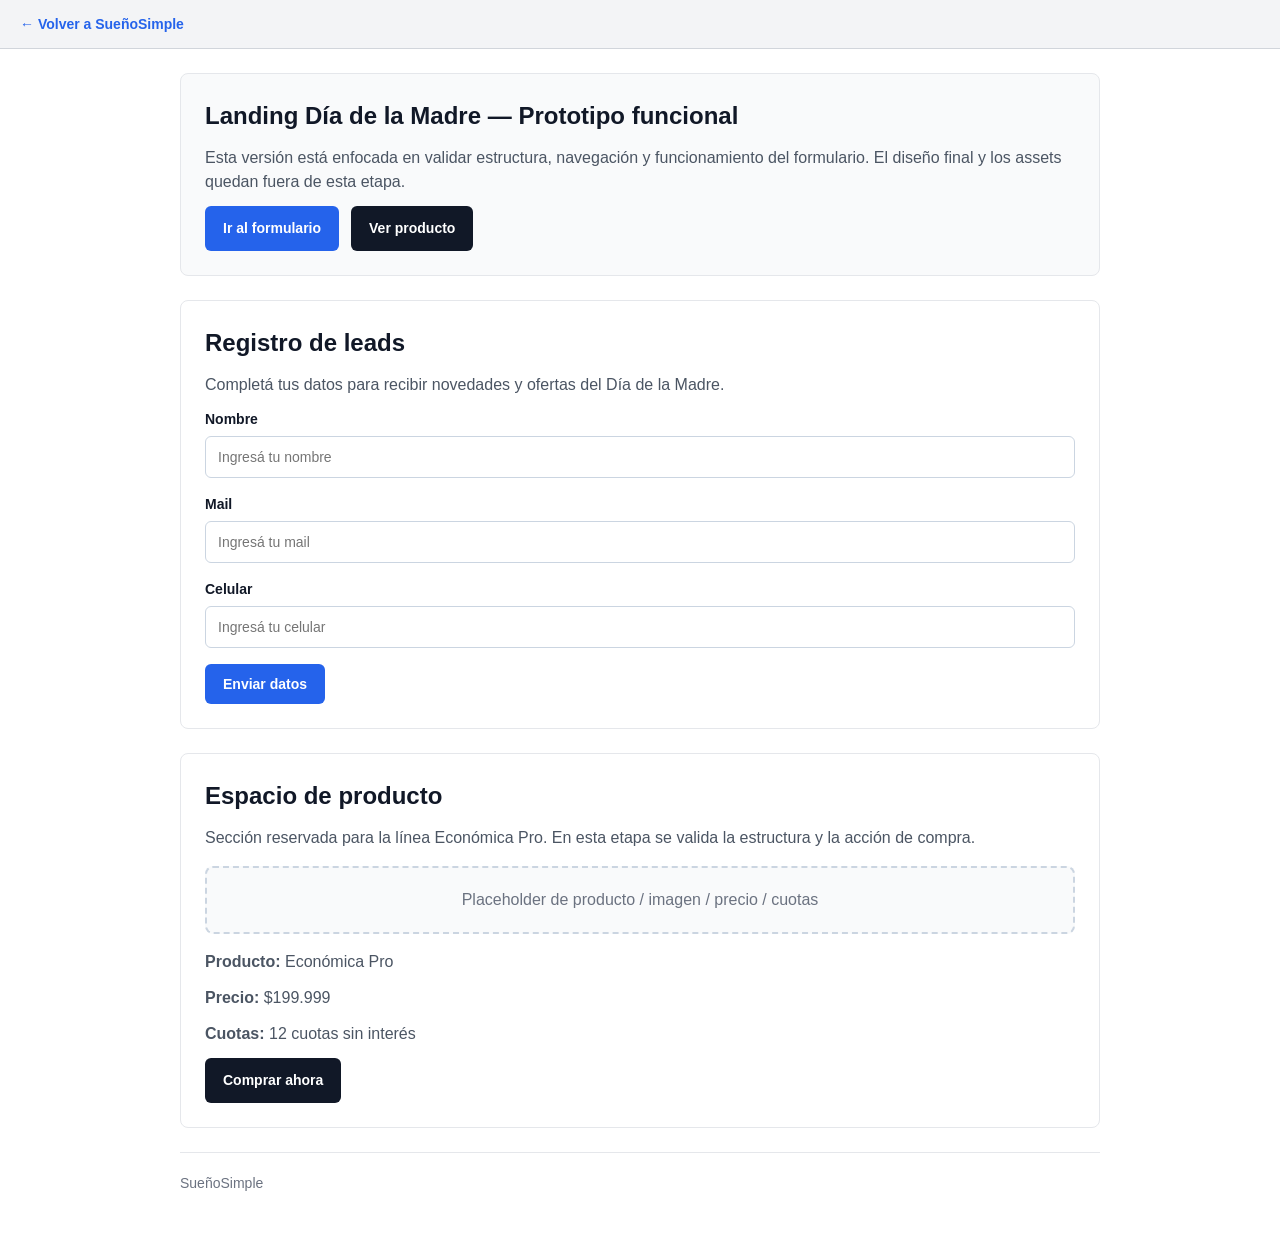
==== suenosimple/dia-de-la-madre.html @ efe9cb8e "landing dia de la madre prototipo" ====
<!DOCTYPE html>
<html lang="es">
<head>
  <meta charset="UTF-8" />
  <meta name="viewport" content="width=device-width, initial-scale=1.0" />
  <title>Día de la Madre — SueñoSimple</title>

  <style>
    * {
      box-sizing: border-box;
      margin: 0;
      padding: 0;
    }

    body {
      font-family: Arial, sans-serif;
      background: #ffffff;
      color: #111827;
      line-height: 1.5;
    }

    .back-bar {
      background: #f3f4f6;
      border-bottom: 1px solid #d1d5db;
      padding: 12px 20px;
    }

    .back-bar a {
      color: #2563eb;
      text-decoration: none;
      font-size: 14px;
      font-weight: 600;
    }

    .back-bar a:hover {
      text-decoration: underline;
    }

    .container {
      max-width: 960px;
      margin: 0 auto;
      padding: 24px 20px 48px;
    }

    .section {
      border: 1px solid #e5e7eb;
      border-radius: 8px;
      padding: 24px;
      margin-bottom: 24px;
      background: #ffffff;
    }

    .section h1,
    .section h2 {
      margin-bottom: 12px;
    }

    .section p {
      margin-bottom: 12px;
      color: #4b5563;
    }

    .hero {
      background: #f9fafb;
    }

    .form-group {
      margin-bottom: 16px;
    }

    label {
      display: block;
      margin-bottom: 6px;
      font-size: 14px;
      font-weight: 700;
      color: #111827;
    }

    input {
      width: 100%;
      padding: 12px;
      border: 1px solid #cbd5e1;
      border-radius: 6px;
      font-size: 14px;
    }

    input:focus {
      outline: 2px solid #93c5fd;
      border-color: #2563eb;
    }

    .button-row {
      display: flex;
      gap: 12px;
      flex-wrap: wrap;
      margin-top: 8px;
    }

    .btn {
      display: inline-block;
      padding: 12px 18px;
      border: none;
      border-radius: 6px;
      cursor: pointer;
      text-decoration: none;
      font-size: 14px;
      font-weight: 700;
    }

    .btn-primary {
      background: #2563eb;
      color: #ffffff;
    }

    .btn-primary:hover {
      background: #1d4ed8;
    }

    .btn-secondary {
      background: #111827;
      color: #ffffff;
    }

    .btn-secondary:hover {
      background: #000000;
    }

    .status-message {
      margin-top: 16px;
      padding: 12px;
      border-radius: 6px;
      font-size: 14px;
      display: none;
    }

    .status-success {
      display: block;
      background: #dcfce7;
      border: 1px solid #86efac;
      color: #166534;
    }

    .status-error {
      display: block;
      background: #fee2e2;
      border: 1px solid #fca5a5;
      color: #991b1b;
    }

    .product-placeholder {
      border: 2px dashed #cbd5e1;
      border-radius: 8px;
      padding: 20px;
      text-align: center;
      background: #f9fafb;
      margin: 16px 0;
      color: #6b7280;
    }

    .list {
      padding-left: 18px;
      color: #374151;
    }

    .list li {
      margin-bottom: 8px;
    }

    .footer {
      border-top: 1px solid #e5e7eb;
      padding-top: 20px;
      font-size: 14px;
      color: #6b7280;
    }

    @media (max-width: 640px) {
      .container {
        padding: 16px 14px 32px;
      }

      .section {
        padding: 18px;
      }

      .button-row {
        flex-direction: column;
      }

      .btn {
        width: 100%;
        text-align: center;
      }
    }
  </style>
</head>
<body>
  <div class="back-bar">
    <a href="index.html">← Volver a SueñoSimple</a>
  </div>

  <main class="container">
    <section class="section hero" id="inicio">
      <h1>Landing Día de la Madre — Prototipo funcional</h1>
      <p>
        Esta versión está enfocada en validar estructura, navegación y funcionamiento
        del formulario. El diseño final y los assets quedan fuera de esta etapa.
      </p>

      <div class="button-row">
        <a href="#formulario" class="btn btn-primary">Ir al formulario</a>
        <a href="#producto" class="btn btn-secondary">Ver producto</a>
      </div>
    </section>

    <section class="section" id="formulario">
      <h2>Registro de leads</h2>
      <p>
        Completá tus datos para recibir novedades y ofertas del Día de la Madre.
      </p>

      <form id="leadForm" novalidate>
        <div class="form-group">
          <label for="name">Nombre</label>
          <input
            type="text"
            id="name"
            name="name"
            placeholder="Ingresá tu nombre"
          />
        </div>

        <div class="form-group">
          <label for="email">Mail</label>
          <input
            type="email"
            id="email"
            name="email"
            placeholder="Ingresá tu mail"
          />
        </div>

        <div class="form-group">
          <label for="phone">Celular</label>
          <input
            type="tel"
            id="phone"
            name="phone"
            placeholder="Ingresá tu celular"
          />
        </div>

        <div class="button-row">
          <button type="submit" class="btn btn-primary">Enviar datos</button>
        </div>

        <div id="formMessage" class="status-message"></div>
      </form>
    </section>

    <section class="section" id="producto">
      <h2>Espacio de producto</h2>
      <p>
        Sección reservada para la línea Económica Pro. En esta etapa se valida la
        estructura y la acción de compra.
      </p>

      <div class="product-placeholder">
        Placeholder de producto / imagen / precio / cuotas
      </div>

      <p><strong>Producto:</strong> Económica Pro</p>
      <p><strong>Precio:</strong> $199.999</p>
      <p><strong>Cuotas:</strong> 12 cuotas sin interés</p>

      <div class="button-row">
        <a href="checkout-test.html" class="btn btn-secondary">
          Comprar ahora
        </a>
      </div>
    </section>

    <section class="footer">
      <p>SueñoSimple</p>
    </section>
  </main>

  <script>
    const form = document.getElementById('leadForm');
    const message = document.getElementById('formMessage');

    function isValidEmail(email) {
      return /^[^\s@]+@[^\s@]+\.[^\s@]+$/.test(email);
    }

    function showMessage(text, type) {
      message.textContent = text;
      message.className = 'status-message';
      message.classList.add(type === 'success' ? 'status-success' : 'status-error');
    }

    form.addEventListener('submit', function (event) {
      event.preventDefault();

      const name = document.getElementById('name').value.trim();
      const email = document.getElementById('email').value.trim();
      const phone = document.getElementById('phone').value.trim();

      if (!name || !email || !phone) {
        showMessage('Todos los campos son obligatorios.', 'error');
        return;
      }

      if (!isValidEmail(email)) {
        showMessage('Ingresá un email válido.', 'error');
        return;
      }

      showMessage('Tus datos fueron recibidos correctamente.', 'success');
      form.reset();
    });
  </script>
</body>
</html>
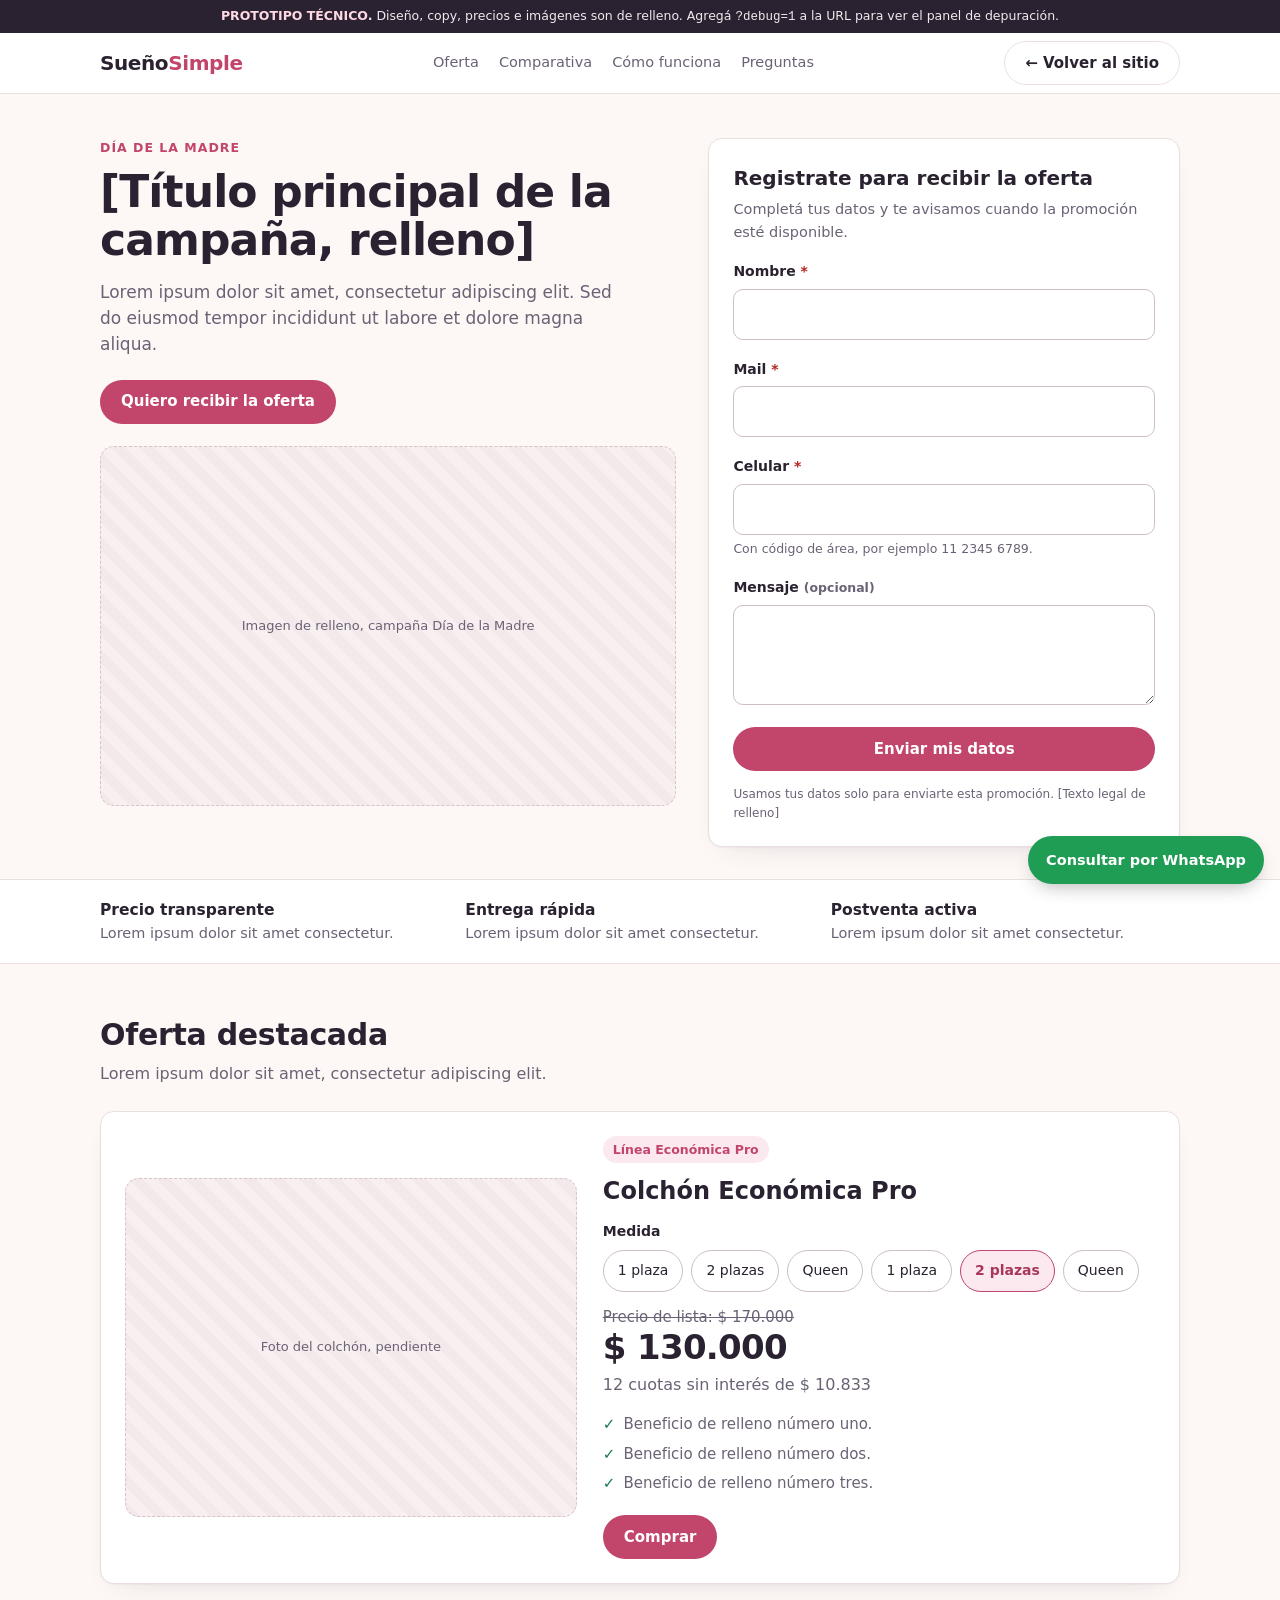
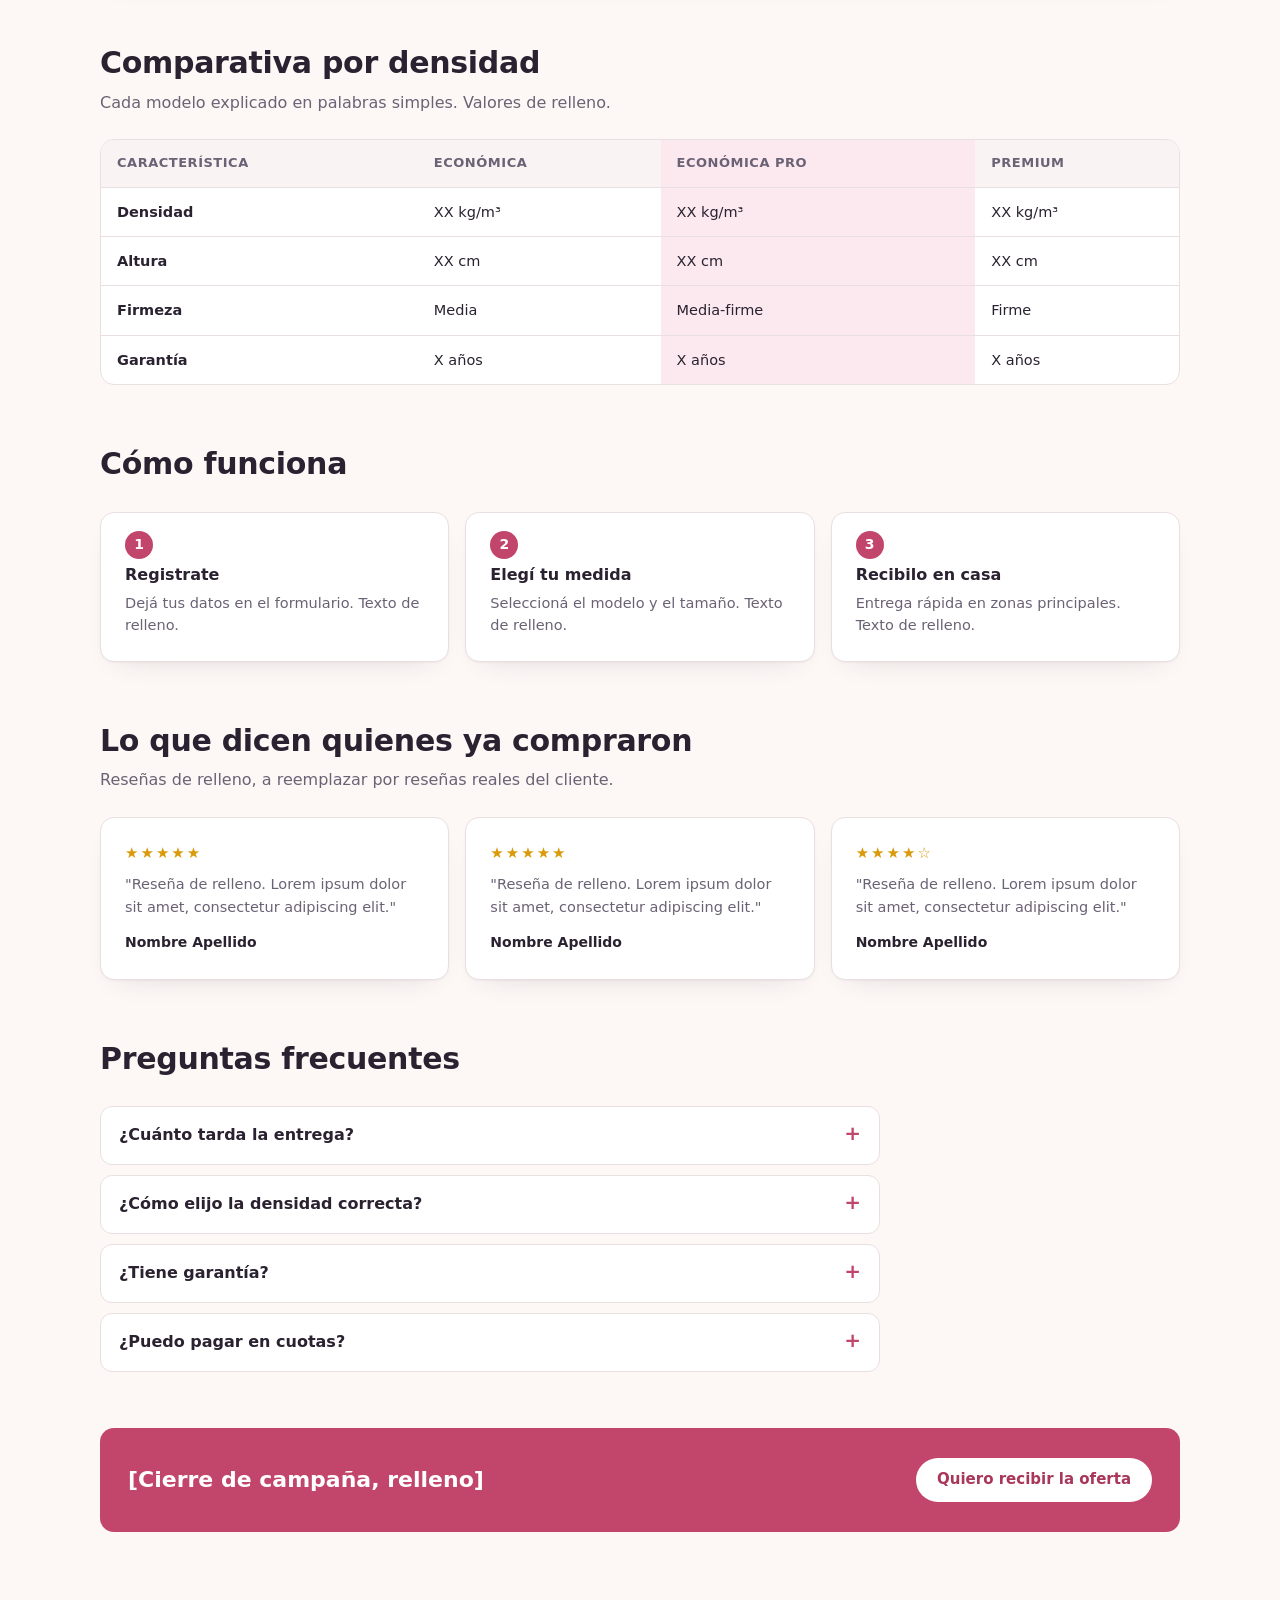
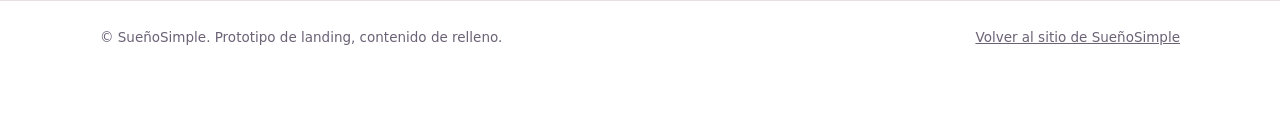
==== commit 1f6fcf08: "feat: agrega landings dia de la madre" ====
--- a/suenosimple/dia-de-la-madre.html
+++ b/suenosimple/dia-de-la-madre.html
@@ -1,323 +1,625 @@
 <!DOCTYPE html>
-<html lang="es">
-<head>
-  <meta charset="UTF-8" />
-  <meta name="viewport" content="width=device-width, initial-scale=1.0" />
-  <title>Día de la Madre — SueñoSimple</title>
-
-  <style>
-    * {
-      box-sizing: border-box;
-      margin: 0;
-      padding: 0;
-    }
-
-    body {
-      font-family: Arial, sans-serif;
-      background: #ffffff;
-      color: #111827;
-      line-height: 1.5;
-    }
-
-    .back-bar {
-      background: #f3f4f6;
-      border-bottom: 1px solid #d1d5db;
-      padding: 12px 20px;
-    }
-
-    .back-bar a {
-      color: #2563eb;
-      text-decoration: none;
-      font-size: 14px;
-      font-weight: 600;
-    }
-
-    .back-bar a:hover {
-      text-decoration: underline;
-    }
-
-    .container {
-      max-width: 960px;
-      margin: 0 auto;
-      padding: 24px 20px 48px;
-    }
-
-    .section {
-      border: 1px solid #e5e7eb;
-      border-radius: 8px;
-      padding: 24px;
-      margin-bottom: 24px;
-      background: #ffffff;
-    }
-
-    .section h1,
-    .section h2 {
-      margin-bottom: 12px;
-    }
-
-    .section p {
-      margin-bottom: 12px;
-      color: #4b5563;
-    }
-
-    .hero {
-      background: #f9fafb;
-    }
-
-    .form-group {
-      margin-bottom: 16px;
-    }
-
-    label {
-      display: block;
-      margin-bottom: 6px;
-      font-size: 14px;
-      font-weight: 700;
-      color: #111827;
-    }
-
-    input {
-      width: 100%;
-      padding: 12px;
-      border: 1px solid #cbd5e1;
-      border-radius: 6px;
-      font-size: 14px;
-    }
-
-    input:focus {
-      outline: 2px solid #93c5fd;
-      border-color: #2563eb;
-    }
-
-    .button-row {
-      display: flex;
-      gap: 12px;
-      flex-wrap: wrap;
-      margin-top: 8px;
-    }
-
-    .btn {
-      display: inline-block;
-      padding: 12px 18px;
-      border: none;
-      border-radius: 6px;
-      cursor: pointer;
-      text-decoration: none;
-      font-size: 14px;
-      font-weight: 700;
-    }
-
-    .btn-primary {
-      background: #2563eb;
-      color: #ffffff;
-    }
-
-    .btn-primary:hover {
-      background: #1d4ed8;
-    }
-
-    .btn-secondary {
-      background: #111827;
-      color: #ffffff;
-    }
-
-    .btn-secondary:hover {
-      background: #000000;
-    }
-
-    .status-message {
-      margin-top: 16px;
-      padding: 12px;
-      border-radius: 6px;
-      font-size: 14px;
-      display: none;
-    }
-
-    .status-success {
-      display: block;
-      background: #dcfce7;
-      border: 1px solid #86efac;
-      color: #166534;
-    }
-
-    .status-error {
-      display: block;
-      background: #fee2e2;
-      border: 1px solid #fca5a5;
-      color: #991b1b;
-    }
-
-    .product-placeholder {
-      border: 2px dashed #cbd5e1;
-      border-radius: 8px;
-      padding: 20px;
-      text-align: center;
-      background: #f9fafb;
-      margin: 16px 0;
-      color: #6b7280;
-    }
-
-    .list {
-      padding-left: 18px;
-      color: #374151;
-    }
-
-    .list li {
-      margin-bottom: 8px;
-    }
-
-    .footer {
-      border-top: 1px solid #e5e7eb;
-      padding-top: 20px;
-      font-size: 14px;
-      color: #6b7280;
-    }
-
-    @media (max-width: 640px) {
-      .container {
-        padding: 16px 14px 32px;
-      }
-
-      .section {
-        padding: 18px;
-      }
-
-      .button-row {
-        flex-direction: column;
-      }
-
-      .btn {
-        width: 100%;
-        text-align: center;
-      }
-    }
-  </style>
+<!-- saved from url=(0116) -->
+<html lang="es"><head><meta http-equiv="Content-Type" content="text/html; charset=UTF-8">
+
+<meta name="viewport" content="width=device-width, initial-scale=1">
+<meta name="description" content="Prototipo técnico de la landing de Día de la Madre de SueñoSimple.">
+<title>Prototipo, Landing Día de la Madre | SueñoSimple</title>
+<style>
+  :root{
+    --bg:#fdf8f6; --surface:#ffffff; --ink:#2a2230; --ink-dim:#6b6275;
+    --line:#eadfe0; --accent:#c2456b; --accent-dark:#a8375a; --accent-ink:#ffffff; --accent-soft:#fbe9ef;
+    --ok:#1f7a4d; --ok-soft:#e6f4ec; --err:#b3261e; --err-soft:#fdeceb; --warn-soft:#fff6e0;
+    --radius:14px;
+  }
+  *{ box-sizing:border-box; margin:0; padding:0; }
+  html{ scroll-behavior:smooth; scroll-padding-top:76px; }
+  body{ font-family:system-ui,-apple-system,"Segoe UI",Roboto,Arial,sans-serif; background:var(--bg); color:var(--ink); line-height:1.55; -webkit-font-smoothing:antialiased; }
+  a{ color:inherit; }
+  img,svg{ max-width:100%; display:block; }
+  .wrap{ width:min(1080px,100% - 32px); margin-inline:auto; }
+  :focus-visible{ outline:3px solid #7a5af8; outline-offset:2px; border-radius:6px; }
+  .skip{ position:absolute; left:-9999px; top:8px; background:#fff; padding:10px 14px; border-radius:8px; z-index:100; }
+  .skip:focus{ left:8px; }
+
+  .proto-bar{ background:#2a2230; color:#f3e9ef; font-size:12.5px; text-align:center; padding:6px 12px; }
+  .proto-bar b{ color:#ffd9e4; }
+
+  header.top{ position:sticky; top:0; z-index:50; background:rgba(255,255,255,.94); backdrop-filter:saturate(1.4) blur(6px); border-bottom:1px solid var(--line); }
+  .top-in{ display:flex; align-items:center; justify-content:space-between; gap:14px; min-height:60px; }
+  .logo{ font-weight:800; letter-spacing:-.02em; font-size:20px; text-decoration:none; }
+  .logo span{ color:var(--accent); }
+  nav.main{ display:flex; gap:20px; font-size:14.5px; }
+  nav.main a{ text-decoration:none; color:var(--ink-dim); padding:6px 0; border-bottom:2px solid transparent; }
+  nav.main a:hover{ color:var(--ink); border-color:var(--accent); }
+
+  .btn{ display:inline-flex; align-items:center; justify-content:center; gap:8px; font-family:inherit; font-weight:600; font-size:15px; line-height:1; padding:13px 20px; border-radius:999px; border:1px solid transparent; cursor:pointer; text-decoration:none; min-height:44px; transition:background .15s, border-color .15s, transform .05s; }
+  .btn:active{ transform:translateY(1px); }
+  .btn-primary{ background:var(--accent); color:var(--accent-ink); }
+  .btn-primary:hover{ background:var(--accent-dark); }
+  .btn-primary[disabled]{ opacity:.65; cursor:progress; }
+  .btn-ghost{ background:transparent; border-color:var(--line); color:var(--ink); }
+  .btn-ghost:hover{ border-color:var(--ink-dim); }
+  .btn-block{ width:100%; }
+
+  .hero{ padding:44px 0 32px; }
+  .hero-grid{ display:grid; grid-template-columns:1.1fr .9fr; gap:32px; align-items:start; }
+  .eyebrow{ font-size:12.5px; font-weight:700; letter-spacing:.08em; text-transform:uppercase; color:var(--accent); margin-bottom:10px; }
+  h1{ font-size:clamp(28px,5vw,44px); line-height:1.1; letter-spacing:-.02em; margin-bottom:14px; }
+  .lede{ color:var(--ink-dim); font-size:17px; max-width:48ch; margin-bottom:22px; }
+  .ph{ display:grid; place-items:center; text-align:center; color:var(--ink-dim); font-size:13px; background:repeating-linear-gradient(45deg,#f3e8ea,#f3e8ea 10px,#f8eff1 10px,#f8eff1 20px); border:1px dashed #d8c3c8; border-radius:var(--radius); padding:12px; }
+  .ph-hero{ aspect-ratio:16/10; margin-top:22px; }
+
+  .card{ background:var(--surface); border:1px solid var(--line); border-radius:var(--radius); padding:24px; box-shadow:0 1px 2px rgba(42,34,48,.04), 0 12px 28px -18px rgba(42,34,48,.18); }
+  .card h2{ font-size:20px; margin-bottom:4px; }
+  .card .sub{ color:var(--ink-dim); font-size:14.5px; margin-bottom:18px; }
+
+  form{ display:grid; gap:14px; }
+  .field label{ display:block; font-weight:600; font-size:14px; margin-bottom:6px; }
+  .field label i{ color:var(--err); font-style:normal; }
+  .field input[type=text],.field input[type=email],.field input[type=tel],.field textarea{ width:100%; font:inherit; font-size:16px; padding:12px 14px; border:1px solid #cdbfc4; border-radius:10px; background:#fff; color:var(--ink); min-height:46px; }
+  .field textarea{ resize:vertical; min-height:92px; }
+  .field input:focus,.field textarea:focus{ border-color:var(--accent); outline:none; box-shadow:0 0 0 3px var(--accent-soft); }
+  .field.invalid input{ border-color:var(--err); background:var(--err-soft); }
+  .msg-err{ color:var(--err); font-size:13px; margin-top:5px; }
+  .hint{ color:var(--ink-dim); font-size:12.5px; margin-top:4px; }
+  .hp{ position:absolute; left:-9999px; width:1px; height:1px; overflow:hidden; }
+  .legal{ color:var(--ink-dim); font-size:12px; }
+
+  .status{ border-radius:10px; padding:12px 14px; font-size:14.5px; display:none; }
+  .status.show{ display:block; }
+  .status.err{ background:var(--err-soft); color:var(--err); border:1px solid #f3c3bf; }
+  .success-box{ display:none; text-align:center; padding:10px 4px; }
+  .success-box.show{ display:block; }
+  .success-box .tick{ width:52px; height:52px; border-radius:50%; background:var(--ok-soft); color:var(--ok); display:grid; place-items:center; margin:0 auto 12px; font-size:26px; font-weight:700; }
+  .success-box h3{ font-size:19px; margin-bottom:6px; }
+  .success-box p{ color:var(--ink-dim); font-size:15px; }
+
+  .strip{ background:var(--surface); border-block:1px solid var(--line); }
+  .strip-in{ display:grid; grid-template-columns:repeat(3,1fr); gap:16px; padding:18px 0; }
+  .strip-in div{ font-size:14.5px; color:var(--ink-dim); }
+  .strip-in b{ display:block; color:var(--ink); font-size:15.5px; }
+
+  section.block{ padding:48px 0; }
+  .sec-head{ margin-bottom:24px; }
+  .sec-head h2{ font-size:clamp(22px,3.4vw,30px); letter-spacing:-.01em; }
+  .sec-head p{ color:var(--ink-dim); max-width:56ch; margin-top:4px; }
+
+  .product{ display:grid; grid-template-columns:.9fr 1.1fr; gap:26px; align-items:center; }
+  .ph-prod{ aspect-ratio:4/3; }
+  .badge{ display:inline-block; background:var(--accent-soft); color:var(--accent); font-weight:700; font-size:12.5px; padding:4px 10px; border-radius:999px; margin-bottom:10px; }
+  .product h3{ font-size:24px; margin-bottom:10px; }
+  .sizes{ border:0; display:flex; flex-wrap:wrap; gap:8px; margin-bottom:14px; }
+  .sizes legend{ font-weight:600; font-size:14px; margin-bottom:8px; }
+  .size-opt input{ position:absolute; opacity:0; pointer-events:none; }
+  .size-opt span{ display:inline-block; padding:9px 14px; border:1px solid #cdbfc4; border-radius:999px; font-size:14px; cursor:pointer; background:#fff; }
+  .size-opt input:checked + span{ background:var(--accent-soft); border-color:var(--accent); color:var(--accent-dark); font-weight:600; }
+  .size-opt input:focus-visible + span{ outline:3px solid #7a5af8; outline-offset:2px; }
+  .price-old{ color:var(--ink-dim); text-decoration:line-through; font-size:15px; }
+  .price{ font-size:34px; font-weight:800; letter-spacing:-.02em; line-height:1.1; }
+  .cuotas{ color:var(--ink-dim); margin:6px 0 16px; }
+  .bullets{ list-style:none; display:grid; gap:6px; margin-bottom:20px; color:var(--ink-dim); font-size:15px; }
+  .bullets li::before{ content:"\2713"; color:var(--ok); font-weight:700; margin-right:8px; }
+
+  .table-wrap{ overflow-x:auto; border:1px solid var(--line); border-radius:var(--radius); background:var(--surface); }
+  table.cmp{ width:100%; border-collapse:collapse; min-width:560px; font-size:14.5px; }
+  table.cmp th,table.cmp td{ padding:13px 16px; text-align:left; border-bottom:1px solid var(--line); }
+  table.cmp thead th{ font-size:13px; text-transform:uppercase; letter-spacing:.04em; color:var(--ink-dim); background:#faf3f4; }
+  table.cmp th.hl,table.cmp td.hl{ background:var(--accent-soft); }
+  table.cmp tbody tr:last-child td,table.cmp tbody tr:last-child th{ border-bottom:0; }
+  table.cmp tbody th{ font-weight:600; }
+
+  .steps{ display:grid; grid-template-columns:repeat(3,1fr); gap:16px; counter-reset:s; }
+  .step{ position:relative; padding-top:50px; }
+  .step::before{ counter-increment:s; content:counter(s); position:absolute; top:18px; left:24px; width:28px; height:28px; border-radius:50%; background:var(--accent); color:#fff; display:grid; place-items:center; font-weight:700; font-size:14px; }
+  .step h3{ font-size:16px; margin-bottom:4px; }
+  .step p{ color:var(--ink-dim); font-size:14.5px; }
+
+  .reviews{ display:grid; grid-template-columns:repeat(3,1fr); gap:16px; }
+  .review p{ color:var(--ink-dim); font-size:14.5px; margin-bottom:12px; }
+  .review b{ font-size:14px; }
+  .stars{ color:#d99a0b; letter-spacing:2px; margin-bottom:8px; font-size:15px; }
+
+  .faq{ display:grid; gap:10px; max-width:780px; }
+  .faq details{ background:var(--surface); border:1px solid var(--line); border-radius:12px; padding:0 18px; }
+  .faq summary{ cursor:pointer; font-weight:600; padding:16px 0; list-style:none; display:flex; justify-content:space-between; gap:12px; }
+  .faq summary::-webkit-details-marker{ display:none; }
+  .faq summary::after{ content:"+"; font-size:20px; color:var(--accent); line-height:1; }
+  .faq details[open] summary::after{ content:"\2212"; }
+  .faq details p{ color:var(--ink-dim); padding:0 0 16px; font-size:15px; }
+
+  .cta-band{ background:var(--accent); color:#fff; border-radius:var(--radius); padding:30px 28px; display:flex; flex-wrap:wrap; gap:16px; align-items:center; justify-content:space-between; }
+  .cta-band h2{ font-size:22px; }
+  .cta-band .btn{ background:#fff; color:var(--accent-dark); }
+
+  footer{ border-top:1px solid var(--line); background:var(--surface); padding:26px 0 90px; margin-top:20px; color:var(--ink-dim); font-size:13.5px; }
+  .foot-in{ display:flex; flex-wrap:wrap; gap:12px 28px; justify-content:space-between; align-items:center; }
+
+  .wa{ position:fixed; right:16px; bottom:16px; z-index:60; background:#1f9d55; color:#fff; border-radius:999px; padding:13px 18px; font-weight:600; text-decoration:none; box-shadow:0 8px 20px -8px rgba(0,0,0,.35); font-size:14.5px; }
+  .wa:hover{ background:#188044; }
+  .sticky-cta{ display:none; }
+
+  .view-compra{ padding:48px 0; }
+  .compra-card{ max-width:640px; margin-inline:auto; text-align:center; }
+  .compra-card h2{ font-size:24px; margin-bottom:8px; }
+  .compra-card p{ color:var(--ink-dim); margin-bottom:14px; }
+  .resumen{ text-align:left; background:#faf3f4; border:1px solid var(--line); border-radius:10px; padding:12px 16px; margin-bottom:16px; font-size:14.5px; }
+  .resumen div{ display:flex; justify-content:space-between; gap:12px; padding:3px 0; }
+  .track-log{ text-align:left; font:12.5px/1.5 ui-monospace,Consolas,monospace; background:#f6eff1; border:1px solid var(--line); border-radius:10px; padding:12px 14px; margin:0 0 20px; max-height:150px; overflow:auto; white-space:pre-wrap; }
+  .actions{ display:flex; flex-wrap:wrap; gap:10px; justify-content:center; }
+
+  #dbg{ position:fixed; left:12px; bottom:12px; z-index:90; width:min(420px,calc(100% - 24px)); max-height:55vh; overflow:auto; background:#15121a; color:#e9e3ee; border-radius:12px; font:12px/1.5 ui-monospace,Consolas,monospace; padding:12px 14px; box-shadow:0 12px 30px -10px rgba(0,0,0,.5); }
+  #dbg h4{ font:600 12px/1 system-ui,sans-serif; text-transform:uppercase; letter-spacing:.06em; color:#ffb6cb; margin:10px 0 6px; }
+  #dbg h4:first-child{ margin-top:0; }
+  #dbg pre{ white-space:pre-wrap; word-break:break-word; }
+
+  [hidden]{ display:none !important; }
+
+  @media (max-width:820px){
+    nav.main{ display:none; }
+    .hero-grid,.product{ grid-template-columns:1fr; }
+    .strip-in,.steps,.reviews{ grid-template-columns:1fr; }
+    .hero{ padding-top:28px; }
+    .sticky-cta{ display:block; position:fixed; left:0; right:0; bottom:0; z-index:55; padding:10px 14px; background:rgba(255,255,255,.96); border-top:1px solid var(--line); }
+    .wa{ bottom:76px; }
+  }
+  @media (prefers-reduced-motion:reduce){ *{ transition:none !important; scroll-behavior:auto !important; } }
+</style>
 </head>
 <body>
-  <div class="back-bar">
-    <a href="index.html">← Volver a SueñoSimple</a>
-  </div>
-
-  <main class="container">
-    <section class="section hero" id="inicio">
-      <h1>Landing Día de la Madre — Prototipo funcional</h1>
-      <p>
-        Esta versión está enfocada en validar estructura, navegación y funcionamiento
-        del formulario. El diseño final y los assets quedan fuera de esta etapa.
-      </p>
-
-      <div class="button-row">
-        <a href="#formulario" class="btn btn-primary">Ir al formulario</a>
-        <a href="#producto" class="btn btn-secondary">Ver producto</a>
+
+<a class="skip" href="#contenido">Saltar al contenido</a>
+<div class="proto-bar" role="note"><b>PROTOTIPO TÉCNICO.</b> Diseño, copy, precios e imágenes son de relleno. Agregá <code>?debug=1</code> a la URL para ver el panel de depuración.</div>
+
+<div id="view-landing">
+  <header class="top">
+    <div class="wrap top-in">
+      <a class="logo" href="#view-landing" aria-label="SueñoSimple, inicio">Sueño<span>Simple</span></a>
+      <nav class="main" aria-label="Secciones">
+        <a href="#oferta">Oferta</a>
+        <a href="#comparativa">Comparativa</a>
+        <a href="#como-funciona">Cómo funciona</a>
+        <a href="#preguntas">Preguntas</a>
+      </nav>
+      <a class="btn btn-ghost" id="btn-volver-sitio" href="https://example.com/suenosimple" rel="noopener">← Volver al sitio</a>
+    </div>
+  </header>
+
+  <main id="contenido">
+    <section class="hero" data-section="hero">
+      <div class="wrap hero-grid">
+        <div>
+          <p class="eyebrow">Día de la Madre</p>
+          <h1>[Título principal de la campaña, relleno]</h1>
+          <p class="lede">Lorem ipsum dolor sit amet, consectetur adipiscing elit. Sed do eiusmod tempor incididunt ut labore et dolore magna aliqua.</p>
+          <a class="btn btn-primary" href="#registro" id="cta-hero">Quiero recibir la oferta</a>
+          <div class="ph ph-hero" role="img" aria-label="Imagen de relleno de la campaña">Imagen de relleno, campaña Día de la Madre</div>
+        </div>
+
+        <aside class="card" id="registro" aria-labelledby="form-title">
+          <h2 id="form-title">Registrate para recibir la oferta</h2>
+          <p class="sub">Completá tus datos y te avisamos cuando la promoción esté disponible.</p>
+
+          <form id="lead-form" novalidate="">
+            <div class="field" data-field="name">
+              <label for="f-name">Nombre <i aria-hidden="true">*</i></label>
+              <input id="f-name" name="name" type="text" autocomplete="name" required="" aria-describedby="e-name" maxlength="80">
+              <p class="msg-err" id="e-name" aria-live="polite"></p>
+            </div>
+            <div class="field" data-field="email">
+              <label for="f-email">Mail <i aria-hidden="true">*</i></label>
+              <input id="f-email" name="email" type="email" inputmode="email" autocomplete="email" required="" aria-describedby="e-email" maxlength="120">
+              <p class="msg-err" id="e-email" aria-live="polite"></p>
+            </div>
+            <div class="field" data-field="phone">
+              <label for="f-phone">Celular <i aria-hidden="true">*</i></label>
+              <input id="f-phone" name="phone" type="tel" inputmode="tel" autocomplete="tel" required="" aria-describedby="h-phone e-phone" maxlength="24">
+              <p class="hint" id="h-phone">Con código de área, por ejemplo 11 2345 6789.</p>
+              <p class="msg-err" id="e-phone" aria-live="polite"></p>
+            </div>
+            <div class="field" data-field="message">
+              <label for="f-message">Mensaje <span class="hint">(opcional)</span></label>
+              <textarea id="f-message" name="message" rows="3" maxlength="500" autocomplete="off"></textarea>
+            </div>
+            <div class="hp" aria-hidden="true"><label>No completar este campo<input type="text" name="website" tabindex="-1" autocomplete="off"></label></div>
+
+            <div class="status" id="form-status" role="status" aria-live="polite"></div>
+            <button class="btn btn-primary btn-block" type="submit" id="btn-enviar">Enviar mis datos</button>
+            <p class="legal">Usamos tus datos solo para enviarte esta promoción. [Texto legal de relleno]</p>
+          </form>
+
+          <div class="success-box" id="success-box" role="status" aria-live="polite">
+            <div class="tick" aria-hidden="true">✓</div>
+            <h3>Recibimos tus datos</h3>
+            <p id="success-text">Gracias. Te vamos a contactar con la oferta.</p>
+          </div>
+        </aside>
       </div>
     </section>
 
-    <section class="section" id="formulario">
-      <h2>Registro de leads</h2>
-      <p>
-        Completá tus datos para recibir novedades y ofertas del Día de la Madre.
-      </p>
-
-      <form id="leadForm" novalidate>
-        <div class="form-group">
-          <label for="name">Nombre</label>
-          <input
-            type="text"
-            id="name"
-            name="name"
-            placeholder="Ingresá tu nombre"
-          />
-        </div>
-
-        <div class="form-group">
-          <label for="email">Mail</label>
-          <input
-            type="email"
-            id="email"
-            name="email"
-            placeholder="Ingresá tu mail"
-          />
-        </div>
-
-        <div class="form-group">
-          <label for="phone">Celular</label>
-          <input
-            type="tel"
-            id="phone"
-            name="phone"
-            placeholder="Ingresá tu celular"
-          />
-        </div>
-
-        <div class="button-row">
-          <button type="submit" class="btn btn-primary">Enviar datos</button>
-        </div>
-
-        <div id="formMessage" class="status-message"></div>
-      </form>
+    <div class="strip" data-section="beneficios">
+      <div class="wrap strip-in">
+        <div><b>Precio transparente</b>Lorem ipsum dolor sit amet consectetur.</div>
+        <div><b>Entrega rápida</b>Lorem ipsum dolor sit amet consectetur.</div>
+        <div><b>Postventa activa</b>Lorem ipsum dolor sit amet consectetur.</div>
+      </div>
+    </div>
+
+    <section class="block" id="oferta" data-section="oferta" aria-labelledby="oferta-title">
+      <div class="wrap">
+        <div class="sec-head">
+          <h2 id="oferta-title">Oferta destacada</h2>
+          <p>Lorem ipsum dolor sit amet, consectetur adipiscing elit.</p>
+        </div>
+        <article class="card product">
+          <div class="ph ph-prod" role="img" aria-label="Imagen de relleno del colchón">Foto del colchón, pendiente</div>
+          <div>
+            <span class="badge">Línea Económica Pro</span>
+            <h3>Colchón Económica Pro</h3>
+            <fieldset class="sizes" id="sizes">
+              <legend>Medida</legend>
+            <label class="size-opt"><input type="radio" name="size" value="1p"><span>1 plaza</span></label><label class="size-opt"><input type="radio" name="size" value="2p"><span>2 plazas</span></label><label class="size-opt"><input type="radio" name="size" value="qn"><span>Queen</span></label></fieldset>
+            <p class="price-old" id="price-old">Precio de lista: $ 170.000</p>
+            <p class="price" id="price-main" aria-live="polite">$ 130.000</p>
+            <p class="cuotas" id="price-cuotas">12 cuotas sin interés de $ 10.833</p>
+            <ul class="bullets">
+              <li>Beneficio de relleno número uno.</li>
+              <li>Beneficio de relleno número dos.</li>
+              <li>Beneficio de relleno número tres.</li>
+            </ul>
+            <button class="btn btn-primary" type="button" id="btn-comprar">Comprar</button>
+          </div>
+        </article>
+      </div>
     </section>
 
-    <section class="section" id="producto">
-      <h2>Espacio de producto</h2>
-      <p>
-        Sección reservada para la línea Económica Pro. En esta etapa se valida la
-        estructura y la acción de compra.
-      </p>
-
-      <div class="product-placeholder">
-        Placeholder de producto / imagen / precio / cuotas
-      </div>
-
-      <p><strong>Producto:</strong> Económica Pro</p>
-      <p><strong>Precio:</strong> $199.999</p>
-      <p><strong>Cuotas:</strong> 12 cuotas sin interés</p>
-
-      <div class="button-row">
-        <a href="checkout-test.html" class="btn btn-secondary">
-          Comprar ahora
-        </a>
+    <section class="block" id="comparativa" data-section="comparativa" aria-labelledby="cmp-title" style="padding-top:8px">
+      <div class="wrap">
+        <div class="sec-head">
+          <h2 id="cmp-title">Comparativa por densidad</h2>
+          <p>Cada modelo explicado en palabras simples. Valores de relleno.</p>
+        </div>
+        <div class="table-wrap">
+          <table class="cmp">
+            <caption class="hp">Comparativa de modelos de colchón</caption>
+            <thead><tr><th scope="col">Característica</th><th scope="col">Económica</th><th scope="col" class="hl">Económica Pro</th><th scope="col">Premium</th></tr></thead>
+            <tbody>
+              <tr><th scope="row">Densidad</th><td>XX kg/m³</td><td class="hl">XX kg/m³</td><td>XX kg/m³</td></tr>
+              <tr><th scope="row">Altura</th><td>XX cm</td><td class="hl">XX cm</td><td>XX cm</td></tr>
+              <tr><th scope="row">Firmeza</th><td>Media</td><td class="hl">Media-firme</td><td>Firme</td></tr>
+              <tr><th scope="row">Garantía</th><td>X años</td><td class="hl">X años</td><td>X años</td></tr>
+            </tbody>
+          </table>
+        </div>
       </div>
     </section>
 
-    <section class="footer">
-      <p>SueñoSimple</p>
+    <section class="block" id="como-funciona" data-section="como-funciona" aria-labelledby="how-title" style="padding-top:8px">
+      <div class="wrap">
+        <div class="sec-head"><h2 id="how-title">Cómo funciona</h2></div>
+        <div class="steps">
+          <div class="card step"><h3>Registrate</h3><p>Dejá tus datos en el formulario. Texto de relleno.</p></div>
+          <div class="card step"><h3>Elegí tu medida</h3><p>Seleccioná el modelo y el tamaño. Texto de relleno.</p></div>
+          <div class="card step"><h3>Recibilo en casa</h3><p>Entrega rápida en zonas principales. Texto de relleno.</p></div>
+        </div>
+      </div>
+    </section>
+
+    <section class="block" data-section="reseñas" aria-labelledby="rev-title" style="padding-top:8px">
+      <div class="wrap">
+        <div class="sec-head"><h2 id="rev-title">Lo que dicen quienes ya compraron</h2><p>Reseñas de relleno, a reemplazar por reseñas reales del cliente.</p></div>
+        <div class="reviews">
+          <div class="card review"><div class="stars" aria-label="5 de 5 estrellas">★★★★★</div><p>"Reseña de relleno. Lorem ipsum dolor sit amet, consectetur adipiscing elit."</p><b>Nombre Apellido</b></div>
+          <div class="card review"><div class="stars" aria-label="5 de 5 estrellas">★★★★★</div><p>"Reseña de relleno. Lorem ipsum dolor sit amet, consectetur adipiscing elit."</p><b>Nombre Apellido</b></div>
+          <div class="card review"><div class="stars" aria-label="4 de 5 estrellas">★★★★☆</div><p>"Reseña de relleno. Lorem ipsum dolor sit amet, consectetur adipiscing elit."</p><b>Nombre Apellido</b></div>
+        </div>
+      </div>
+    </section>
+
+    <section class="block" id="preguntas" data-section="preguntas" aria-labelledby="faq-title" style="padding-top:8px">
+      <div class="wrap">
+        <div class="sec-head"><h2 id="faq-title">Preguntas frecuentes</h2></div>
+        <div class="faq" id="faq">
+          <details><summary>¿Cuánto tarda la entrega?</summary><p>Respuesta de relleno. Lorem ipsum dolor sit amet, consectetur adipiscing elit.</p></details>
+          <details><summary>¿Cómo elijo la densidad correcta?</summary><p>Respuesta de relleno. Lorem ipsum dolor sit amet, consectetur adipiscing elit.</p></details>
+          <details><summary>¿Tiene garantía?</summary><p>Respuesta de relleno. Lorem ipsum dolor sit amet, consectetur adipiscing elit.</p></details>
+          <details><summary>¿Puedo pagar en cuotas?</summary><p>Respuesta de relleno. Lorem ipsum dolor sit amet, consectetur adipiscing elit.</p></details>
+        </div>
+      </div>
+    </section>
+
+    <section class="block" style="padding-top:8px">
+      <div class="wrap">
+        <div class="cta-band">
+          <h2>[Cierre de campaña, relleno]</h2>
+          <a class="btn" href="#registro" id="cta-final">Quiero recibir la oferta</a>
+        </div>
+      </div>
     </section>
   </main>
 
-  <script>
-    const form = document.getElementById('leadForm');
-    const message = document.getElementById('formMessage');
-
-    function isValidEmail(email) {
-      return /^[^\s@]+@[^\s@]+\.[^\s@]+$/.test(email);
+  <footer>
+    <div class="wrap foot-in">
+      <span>© SueñoSimple. Prototipo de landing, contenido de relleno.</span>
+      <a href="https://example.com/suenosimple" id="btn-volver-sitio-2">Volver al sitio de SueñoSimple</a>
+    </div>
+  </footer>
+
+  <a class="wa" id="wa" href="https://wa.me/5491100000000?text=Hola%2C%20quiero%20consultar%20por%20la%20promoci%C3%B3n%20de%20D%C3%ADa%20de%20la%20Madre." target="_blank" rel="noopener">Consultar por WhatsApp</a>
+  <div class="sticky-cta"><a class="btn btn-primary btn-block" href="#registro" id="cta-sticky">Quiero recibir la oferta</a></div>
+</div>
+
+<div class="view-compra" id="view-compra" hidden="">
+  <div class="wrap">
+    <div class="card compra-card">
+      <h2>Página de prueba de compra</h2>
+      <p>El clic en "Comprar" funcionó y quedó registrado. Esta pantalla reemplaza al checkout real mientras se valida el prototipo.</p>
+      <div class="resumen" id="resumen"></div>
+      <pre class="track-log" id="track-log" aria-label="Eventos registrados"></pre>
+      <div class="actions">
+        <button class="btn btn-ghost" type="button" id="btn-volver-landing">← Volver a la landing</button>
+        <a class="btn btn-ghost" href="https://example.com/suenosimple" id="btn-volver-sitio-3">Ir al sitio de SueñoSimple</a>
+      </div>
+    </div>
+  </div>
+</div>
+
+<aside id="dbg" hidden="" aria-label="Panel de depuración"></aside>
+
+<script>
+(function(){
+  'use strict';
+
+  var CONFIG = {
+    SITE_URL: 'index.html',
+    CRM_API: 'http://localhost:3000',
+    LEADS_PATH: '/api/landings/1/leads',
+    TRACK_PATH: '',
+    LANDING_ID: 1,
+    WHATSAPP: '5491100000000',
+    TIMEOUT_MS: 8000,
+    CUOTAS: 12,
+    SIZES: [
+      { id:'1p',  label:'1 plaza',  list:130000, price:100000 },
+      { id:'2p',  label:'2 plazas', list:170000, price:130000 },
+      { id:'qn',  label:'Queen',    list:210000, price:160000 }
+    ]
+  };
+
+  var params = new URLSearchParams(location.search);
+  var DEMO = params.get('demo') === '1';
+  var DEBUG = params.get('debug') === '1';
+
+  var $ = function(s, r){ return (r||document).querySelector(s); };
+  var $$ = function(s, r){ return Array.prototype.slice.call((r||document).querySelectorAll(s)); };
+  var form = $('#lead-form'), statusEl = $('#form-status'), btn = $('#btn-enviar');
+  var viewLanding = $('#view-landing'), viewCompra = $('#view-compra');
+  var sending = false, formStarted = false;
+  var lastRequest = null;
+  var money = new Intl.NumberFormat('es-AR', { maximumFractionDigits:0 });
+  var selected = CONFIG.SIZES[1];
+
+  ['#btn-volver-sitio','#btn-volver-sitio-2','#btn-volver-sitio-3'].forEach(function(sel){
+    var a = $(sel); if(a){ a.setAttribute('href', CONFIG.SITE_URL); a.addEventListener('click', function(){ track('back_to_site'); }); }
+  });
+  $('#wa').setAttribute('href', 'https://wa.me/' + CONFIG.WHATSAPP + '?text=' + encodeURIComponent('Hola, quiero consultar por la promoción de Día de la Madre.'));
+  $('#wa').addEventListener('click', function(){ track('whatsapp_click'); });
+
+  // ---------- tracking ----------
+  var KEY = 'ss_dm_events';
+  var memory = [];
+  function readEvents(){ try{ return JSON.parse(localStorage.getItem(KEY)||'[]'); }catch(e){ return memory; } }
+  function track(name, data){
+    var evt = {
+      event:name, landing:CONFIG.LANDING_ID, at:new Date().toISOString(), data:data||{},
+      page:{ utm_source:params.get('utm_source')||'', utm_medium:params.get('utm_medium')||'', utm_campaign:params.get('utm_campaign')||'', referrer:document.referrer||'' }
+    };
+    memory.push(evt);
+    try{ var all = JSON.parse(localStorage.getItem(KEY)||'[]'); all.push(evt); localStorage.setItem(KEY, JSON.stringify(all.slice(-100))); }catch(e){}
+    window.dispatchEvent(new CustomEvent('ss:track', { detail:evt }));
+    if(CONFIG.TRACK_PATH && !DEMO){
+      var body = JSON.stringify(evt);
+      try{
+        if(navigator.sendBeacon){ navigator.sendBeacon(CONFIG.CRM_API + CONFIG.TRACK_PATH, new Blob([body], { type:'application/json' })); }
+        else{ fetch(CONFIG.CRM_API + CONFIG.TRACK_PATH, { method:'POST', headers:{ 'Content-Type':'application/json' }, body:body, keepalive:true }).catch(function(){}); }
+      }catch(e){}
     }
-
-    function showMessage(text, type) {
-      message.textContent = text;
-      message.className = 'status-message';
-      message.classList.add(type === 'success' ? 'status-success' : 'status-error');
+    renderDebug();
+    return evt;
+  }
+
+  // ---------- precios ----------
+  function renderSizes(){
+    var box = $('#sizes');
+    CONFIG.SIZES.forEach(function(s){
+      var l = document.createElement('label'); l.className = 'size-opt';
+      var i = document.createElement('input'); i.type = 'radio'; i.name = 'size'; i.value = s.id; i.checked = (s.id === selected.id);
+      var sp = document.createElement('span'); sp.textContent = s.label;
+      l.appendChild(i); l.appendChild(sp); box.appendChild(l);
+      i.addEventListener('change', function(){ selected = s; renderPrice(); track('size_selected', { size:s.id }); });
+    });
+  }
+  function renderPrice(){
+    $('#price-old').textContent = 'Precio de lista: $ ' + money.format(selected.list);
+    $('#price-main').textContent = '$ ' + money.format(selected.price);
+    $('#price-cuotas').textContent = CONFIG.CUOTAS + ' cuotas sin interés de $ ' + money.format(Math.round(selected.price / CONFIG.CUOTAS));
+  }
+  renderSizes(); renderPrice();
+
+  // ---------- validación ----------
+  var RULES = {
+    name: function(v){
+      v = v.trim();
+      if(!v) return 'Ingresá tu nombre.';
+      if(v.length < 2) return 'El nombre es demasiado corto.';
+      if(!/^[\p{L}\p{M}][\p{L}\p{M}\s'.-]*$/u.test(v)) return 'El nombre solo puede tener letras.';
+      return '';
+    },
+    email: function(v){
+      v = v.trim();
+      if(!v) return 'Ingresá tu mail.';
+      if(!/^[^\s@]+@[^\s@]+\.[^\s@]{2,}$/.test(v)) return 'El mail no tiene un formato válido, por ejemplo nombre@dominio.com.';
+      return '';
+    },
+    phone: function(v){
+      v = v.trim();
+      if(!v) return 'Ingresá tu celular.';
+      if(!/^[\d\s()+-]+$/.test(v)) return 'El celular solo puede tener números, espacios, + y guiones.';
+      var digits = v.replace(/\D/g,'');
+      if(digits.length < 8 || digits.length > 15) return 'El celular debe tener entre 8 y 15 dígitos.';
+      return '';
     }
-
-    form.addEventListener('submit', function (event) {
-      event.preventDefault();
-
-      const name = document.getElementById('name').value.trim();
-      const email = document.getElementById('email').value.trim();
-      const phone = document.getElementById('phone').value.trim();
-
-      if (!name || !email || !phone) {
-        showMessage('Todos los campos son obligatorios.', 'error');
-        return;
-      }
-
-      if (!isValidEmail(email)) {
-        showMessage('Ingresá un email válido.', 'error');
-        return;
-      }
-
-      showMessage('Tus datos fueron recibidos correctamente.', 'success');
-      form.reset();
+  };
+  function setError(field, text){
+    var wrap = $('[data-field="'+field+'"]');
+    var input = $('input', wrap), err = $('.msg-err', wrap);
+    wrap.classList.toggle('invalid', !!text);
+    input.setAttribute('aria-invalid', text ? 'true' : 'false');
+    err.textContent = text;
+  }
+  function validateField(field){
+    var msg = RULES[field](form.elements[field].value);
+    setError(field, msg);
+    return !msg;
+  }
+  function validateAll(){
+    var first = null, ok = true;
+    ['name','email','phone'].forEach(function(f){
+      if(!validateField(f)){ ok = false; if(!first) first = form.elements[f]; }
     });
-  </script>
-</body>
-</html>+    if(first) first.focus();
+    return ok;
+  }
+  ['name','email','phone'].forEach(function(f){
+    var input = form.elements[f];
+    input.addEventListener('focus', function(){ if(!formStarted){ formStarted = true; track('form_start'); } });
+    input.addEventListener('blur', function(){ if(input.value !== '' || input.closest('.invalid')) validateField(f); });
+    input.addEventListener('input', function(){ if(input.closest('.invalid')) validateField(f); });
+  });
+  function showStatus(kind, text){ statusEl.className = 'status show ' + kind; statusEl.textContent = text; }
+  function clearStatus(){ statusEl.className = 'status'; statusEl.textContent = ''; }
+
+  // ---------- envío a Landing CRM ----------
+  function postLead(payload){
+    var url = CONFIG.CRM_API + CONFIG.LEADS_PATH;
+    lastRequest = { url:url, payload:payload, demo:DEMO, at:new Date().toISOString(), result:'enviando' };
+    if(DEMO){
+      return new Promise(function(res){ setTimeout(function(){ lastRequest.result = 'simulado ok'; res({ ok:true, demo:true }); }, 450); });
+    }
+    var ctrl = new AbortController();
+    var t = setTimeout(function(){ ctrl.abort(); }, CONFIG.TIMEOUT_MS);
+    return fetch(url, {
+      method:'POST',
+      headers:{ 'Content-Type':'application/json', 'Accept':'application/json' },
+      body:JSON.stringify(payload),
+      signal:ctrl.signal
+    }).then(function(r){
+      clearTimeout(t);
+      lastRequest.result = 'HTTP ' + r.status;
+      if(!r.ok){ var e = new Error('HTTP ' + r.status); e.status = r.status; throw e; }
+      return { ok:true };
+    }).catch(function(e){
+      clearTimeout(t);
+      if(!lastRequest.result || lastRequest.result === 'enviando') lastRequest.result = e.name + ': ' + e.message;
+      throw e;
+    });
+  }
+
+  form.addEventListener('submit', function(ev){
+    ev.preventDefault();
+    if(sending) return;
+    clearStatus();
+    if(!validateAll()){
+      showStatus('err', 'Revisá los campos marcados antes de enviar.');
+      track('lead_validation_failed');
+      return;
+    }
+    if(form.elements.website.value){ track('lead_blocked_honeypot'); form.hidden = true; $('#success-box').classList.add('show'); return; }
+    var payload = {
+      name: form.elements.name.value.trim(),
+      email: form.elements.email.value.trim().toLowerCase(),
+      phone: form.elements.phone.value.replace(/[^\d+]/g,''),
+      message: form.elements.message.value.trim()
+    };
+    sending = true; btn.disabled = true; btn.textContent = 'Enviando...';
+    postLead(payload).then(function(){
+      track('lead_submitted', { email:payload.email, demo:DEMO });
+      form.hidden = true;
+      $('#success-text').textContent = 'Gracias, ' + payload.name.split(/\s+/)[0] + '. Te vamos a contactar con la oferta.';
+      $('#success-box').classList.add('show');
+    }).catch(function(e){
+      var detail = e.name === 'AbortError' ? 'El servidor tardó demasiado en responder.' :
+                   (e.status ? 'El servidor respondió con un error (' + e.status + ').' : 'No se pudo conectar con Landing CRM.');
+      showStatus('err', 'No pudimos registrar tus datos. ' + detail + ' Probá de nuevo en unos instantes.');
+      track('lead_failed', { reason:e.name + ':' + (e.status || e.message) });
+    }).then(function(){
+      sending = false; btn.disabled = false; btn.textContent = 'Enviar mis datos';
+      renderDebug();
+    });
+  });
+
+  // ---------- compra de prueba ----------
+  function showCompra(push){
+    viewLanding.hidden = true; viewCompra.hidden = false;
+    $('#resumen').innerHTML = '';
+    [['Producto','Colchón Económica Pro'],['Medida',selected.label],['Precio','$ ' + money.format(selected.price)],['Cuotas',CONFIG.CUOTAS + ' de $ ' + money.format(Math.round(selected.price / CONFIG.CUOTAS))]].forEach(function(r){
+      var d = document.createElement('div'), a = document.createElement('span'), b = document.createElement('b');
+      a.textContent = r[0]; b.textContent = r[1]; d.appendChild(a); d.appendChild(b); $('#resumen').appendChild(d);
+    });
+    $('#track-log').textContent = readEvents().slice(-8).map(function(e){ return e.at + '  ' + e.event; }).join('\n') || 'Sin eventos.';
+    window.scrollTo(0,0);
+    if(push) history.pushState({ v:'compra' }, '', '#compra-prueba');
+  }
+  function showLanding(push){
+    viewCompra.hidden = true; viewLanding.hidden = false;
+    if(push) history.pushState({ v:'landing' }, '', '#');
+  }
+  $('#btn-comprar').addEventListener('click', function(){
+    track('buy_click', { product:'Económica Pro', size:selected.id, price:selected.price });
+    showCompra(true);
+  });
+  $('#btn-volver-landing').addEventListener('click', function(){ showLanding(true); });
+  window.addEventListener('popstate', function(){ if(location.hash === '#compra-prueba') showCompra(false); else showLanding(false); });
+  if(location.hash === '#compra-prueba') showCompra(false);
+
+  // ---------- eventos de interacción ----------
+  ['#cta-hero','#cta-final','#cta-sticky'].forEach(function(sel){
+    var a = $(sel); if(a) a.addEventListener('click', function(){ track('cta_click', { id:sel.slice(1) }); });
+  });
+  $$('#faq details').forEach(function(d){
+    d.addEventListener('toggle', function(){ if(d.open) track('faq_open', { q:$('summary', d).textContent }); });
+  });
+  if('IntersectionObserver' in window){
+    var seen = {};
+    var io = new IntersectionObserver(function(entries){
+      entries.forEach(function(en){
+        var s = en.target.getAttribute('data-section');
+        if(en.isIntersecting && !seen[s]){ seen[s] = true; track('section_view', { section:s }); }
+      });
+    }, { threshold:.4 });
+    $$('[data-section]').forEach(function(el){ io.observe(el); });
+  }
+
+  // ---------- panel de depuración ----------
+  function renderDebug(){
+    if(!DEBUG) return;
+    var box = $('#dbg'); box.hidden = false;
+    var ev = readEvents().slice(-8).map(function(e){ return e.at.slice(11,19) + '  ' + e.event + (Object.keys(e.data).length ? ' ' + JSON.stringify(e.data) : ''); }).join('\n') || 'Sin eventos.';
+    box.innerHTML = '';
+    function add(title, text){
+      var h = document.createElement('h4'); h.textContent = title;
+      var p = document.createElement('pre'); p.textContent = text;
+      box.appendChild(h); box.appendChild(p);
+    }
+    add('Configuración', JSON.stringify({ CRM_API:CONFIG.CRM_API, LEADS_PATH:CONFIG.LEADS_PATH, TRACK_PATH:CONFIG.TRACK_PATH || '(solo local)', modo: DEMO ? 'demo' : 'real' }, null, 1));
+    add('Último envío al CRM', lastRequest ? JSON.stringify(lastRequest, null, 1) : 'Todavía no se envió nada.');
+    add('Últimos eventos', ev);
+  }
+
+  track('page_view');
+  renderDebug();
+})();
+</script>
+
+
+</body></html>
